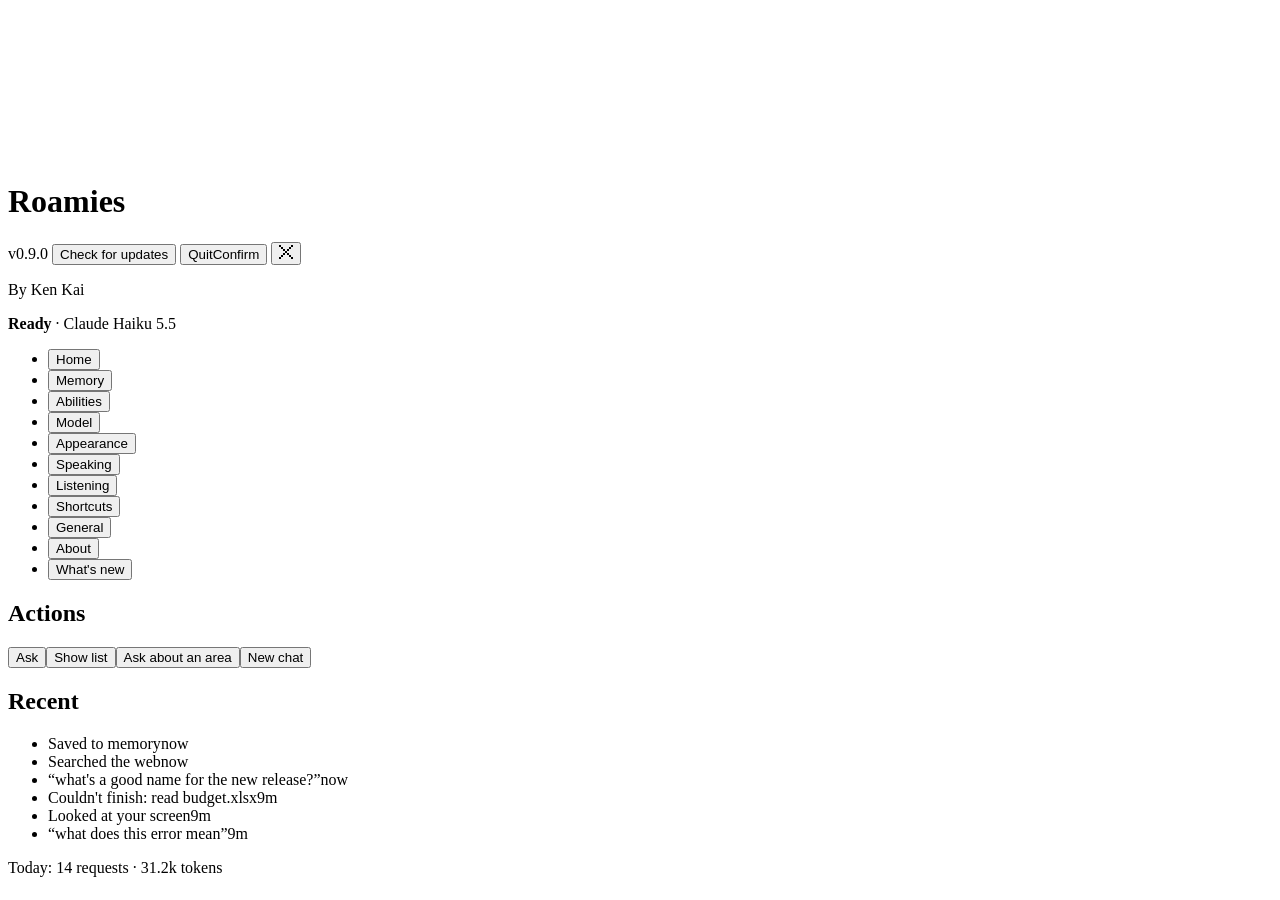
==== showcase/panel/index.html @ 5a60188d "Needs page (Linux), a tesseract notice, and a thinking tag that keeps up with the model - A "Needs" " ====
<!doctype html>
<html lang="en">
<head>
<meta charset="utf-8">
<title>Roamies</title>
<link rel="stylesheet" href="../onboarding/onboarding.css">
<link rel="stylesheet" href="panel.css">
</head>
<body>
<div class="frame shut" id="frame">
<header class="head">
  <!-- The Roamie itself, in its current look: it reacts to what's going on (decorative; the status line says it). -->
  <canvas class="avatar" id="avatar" aria-hidden="true"></canvas>
  <div class="head-text">
    <div class="who">
      <span class="led" id="led" aria-hidden="true"></span>
      <h1 id="title">Roamies</h1>
      <span class="ver" id="ver"></span>
      <!-- Updates, on every page: Check for updates, then Update to x (it installs and restarts), then Done. -->
      <button class="px btn ghost mini" type="button" id="head-update" hidden></button>
      <!-- Quit, at the end of the row: the first press turns it into Confirm for a few seconds. -->
      <button class="link danger arm head-quit" type="button" id="head-quit" aria-pressed="false" aria-label="Quit Roamies"><span class="no" aria-hidden="true">Quit</span><span class="yes" aria-hidden="true">Confirm</span></button>
      <!-- Close, last on the row: some Linux desktops never say the panel lost focus, so clicking away can't close it (#135). -->
      <button class="link ibtn head-close" type="button" id="head-close" aria-label="Close the panel" data-tip="Close (Esc)"></button>
    </div>
    <p class="by" id="by">By Ken Kai</p>
    <!-- What it's doing and the model, for screen readers; on screen the LED shows it. -->
    <p class="sr-only" id="now" role="status" aria-live="polite"></p>
    <p class="saying" id="saying" aria-hidden="true"></p>
  </div>
</header>

<div class="split">
  <!-- One page per concern: what's going on, what it remembers, then a page for each group of settings. -->
  <nav class="side" aria-label="Panel">
    <ul class="nav">
      <li><button class="px navi" type="button" id="nav-home" data-page="home" aria-controls="pane-home" aria-current="page">Home<span class="dot" aria-hidden="true"></span></button></li>
      <li><button class="px navi" type="button" id="nav-memory" data-page="memory" aria-controls="pane-memory">Memory<span class="dot" aria-hidden="true"></span></button></li>
      <li><button class="px navi" type="button" id="nav-abilities" data-page="abilities" aria-controls="pane-abilities">Abilities<span class="dot" aria-hidden="true"></span></button></li>
      <li><button class="px navi" type="button" id="nav-model" data-page="model" aria-controls="pane-model">Model<span class="dot" aria-hidden="true"></span></button></li>
      <li><button class="px navi" type="button" id="nav-appearance" data-page="appearance" aria-controls="pane-appearance">Appearance<span class="dot" aria-hidden="true"></span></button></li>
      <li><button class="px navi" type="button" id="nav-speaking" data-page="speaking" aria-controls="pane-speaking">Speaking<span class="dot" aria-hidden="true"></span></button></li>
      <li><button class="px navi" type="button" id="nav-listening" data-page="listening" aria-controls="pane-listening">Listening<span class="dot" aria-hidden="true"></span></button></li>
      <li><button class="px navi" type="button" id="nav-shortcuts" data-page="shortcuts" aria-controls="pane-shortcuts">Shortcuts<span class="dot" aria-hidden="true"></span></button></li>
      <li><button class="px navi" type="button" id="nav-general" data-page="general" aria-controls="pane-general">General<span class="dot" aria-hidden="true"></span></button></li>
      <li hidden id="li-deps"><button class="px navi" type="button" id="nav-deps" data-page="deps" aria-controls="pane-deps">Needs<span class="dot" aria-hidden="true"></span></button></li>
      <li><button class="px navi" type="button" id="nav-about" data-page="about" aria-controls="pane-about">About<span class="dot" aria-hidden="true"></span></button></li>
      <li><button class="px navi" type="button" id="nav-whatsnew" data-page="whatsnew" aria-controls="pane-whatsnew">What's new<span class="dot" aria-hidden="true"></span></button></li>
    </ul>
  </nav>
  <main class="body">
    <section class="pane" id="pane-home" aria-labelledby="nav-home"></section>
    <section class="pane" id="pane-memory" aria-labelledby="nav-memory" hidden></section>
    <section class="pane" id="pane-abilities" aria-labelledby="nav-abilities" hidden></section>
    <section class="pane" id="pane-model" aria-labelledby="nav-model" hidden></section>
    <section class="pane" id="pane-appearance" aria-labelledby="nav-appearance" hidden></section>
    <section class="pane" id="pane-speaking" aria-labelledby="nav-speaking" hidden></section>
    <section class="pane" id="pane-listening" aria-labelledby="nav-listening" hidden></section>
    <section class="pane" id="pane-shortcuts" aria-labelledby="nav-shortcuts" hidden></section>
    <section class="pane" id="pane-general" aria-labelledby="nav-general" hidden></section>
    <section class="pane" id="pane-deps" aria-labelledby="nav-deps" hidden></section>
    <section class="pane" id="pane-about" aria-labelledby="nav-about" hidden></section>
    <section class="pane" id="pane-whatsnew" aria-labelledby="nav-whatsnew" hidden></section>
  </main>
</div>
<p class="note" id="note" role="status" aria-live="polite" hidden></p>
<!-- Tooltip: what a choice is for and what it costs. The same text is each option's description for screen readers. -->
<div class="px tip" id="tip" aria-hidden="true" hidden></div>

</div>
<script src="../roamies/core.js"></script>
<script src="../roamies/jarvis.js"></script>
<script src="../roamies/people.js"></script>
<script src="../roamies/10-dither.js"></script>
<script src="panel.js"></script>
</body>
</html>
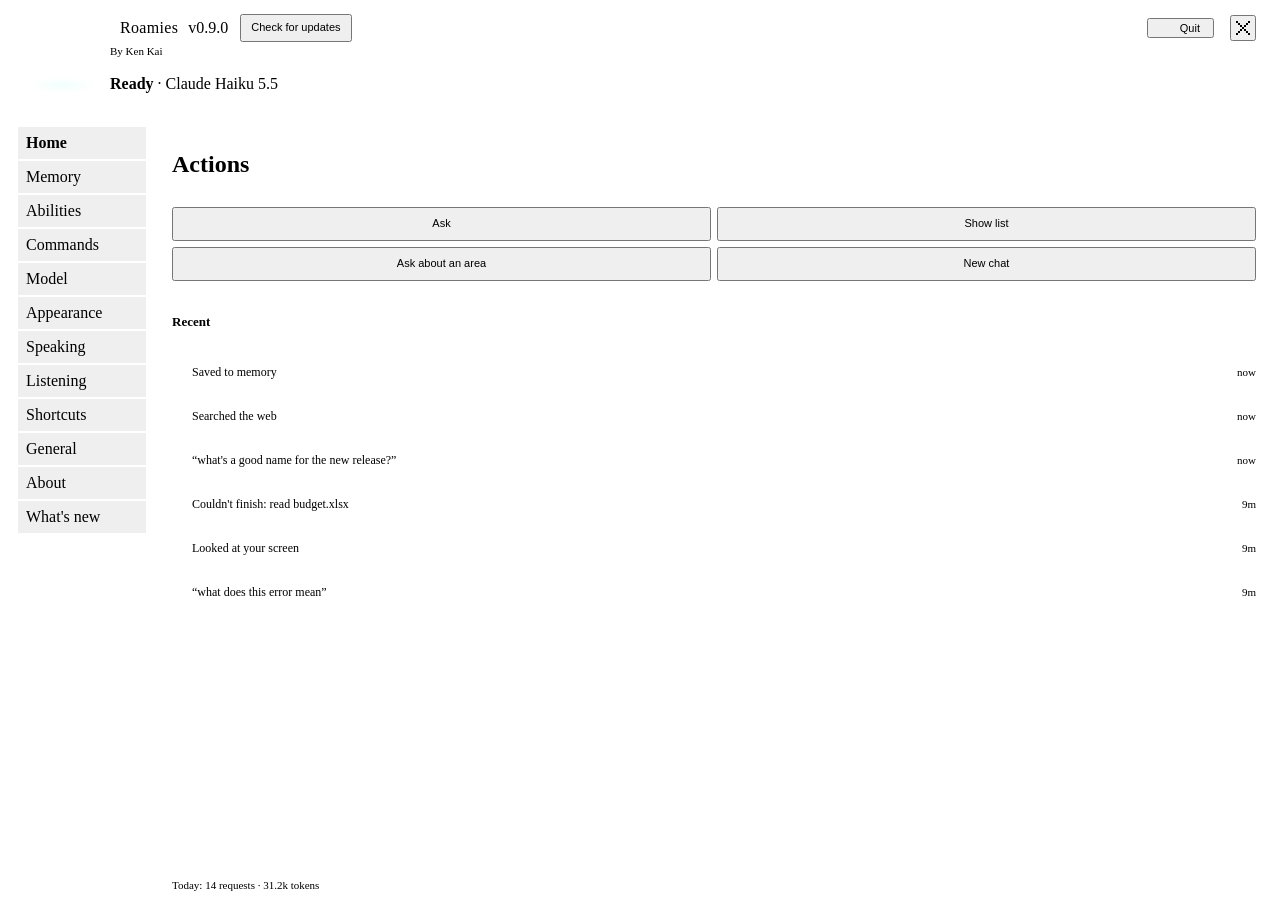
==== commit d3e34188: "Commands page: when to ask, never-run list, saved commands Co-Authored-By: Claude Sonnet 5.5 <norepl" ====
--- a/showcase/panel/index.html
+++ b/showcase/panel/index.html
@@ -37,6 +37,7 @@
       <li><button class="px navi" type="button" id="nav-home" data-page="home" aria-controls="pane-home" aria-current="page">Home<span class="dot" aria-hidden="true"></span></button></li>
       <li><button class="px navi" type="button" id="nav-memory" data-page="memory" aria-controls="pane-memory">Memory<span class="dot" aria-hidden="true"></span></button></li>
       <li><button class="px navi" type="button" id="nav-abilities" data-page="abilities" aria-controls="pane-abilities">Abilities<span class="dot" aria-hidden="true"></span></button></li>
+      <li><button class="px navi" type="button" id="nav-commands" data-page="commands" aria-controls="pane-commands">Commands<span class="dot" aria-hidden="true"></span></button></li>
       <li><button class="px navi" type="button" id="nav-model" data-page="model" aria-controls="pane-model">Model<span class="dot" aria-hidden="true"></span></button></li>
       <li><button class="px navi" type="button" id="nav-appearance" data-page="appearance" aria-controls="pane-appearance">Appearance<span class="dot" aria-hidden="true"></span></button></li>
       <li><button class="px navi" type="button" id="nav-speaking" data-page="speaking" aria-controls="pane-speaking">Speaking<span class="dot" aria-hidden="true"></span></button></li>
@@ -57,6 +58,7 @@
     <section class="pane" id="pane-speaking" aria-labelledby="nav-speaking" hidden></section>
     <section class="pane" id="pane-listening" aria-labelledby="nav-listening" hidden></section>
     <section class="pane" id="pane-shortcuts" aria-labelledby="nav-shortcuts" hidden></section>
+    <section class="pane" id="pane-commands" aria-labelledby="nav-commands" hidden></section>
     <section class="pane" id="pane-general" aria-labelledby="nav-general" hidden></section>
     <section class="pane" id="pane-deps" aria-labelledby="nav-deps" hidden></section>
     <section class="pane" id="pane-about" aria-labelledby="nav-about" hidden></section>
--- a/showcase/panel/panel.css
+++ b/showcase/panel/panel.css
@@ -0,0 +1,385 @@
+/* The panel that opens from the menu bar or tray icon. Built on the setup guide's stylesheet (fonts, colours,
+   pixel frames, buttons, switches, fields), so it's the same LED-panel world; this file only lays it out.
+   One accent fill per view: the header's update button when there is one, otherwise Ask. */
+:root {
+  --gut: 16px;      /* the one inline gutter: header, pages and note */
+  --step: 10px;     /* gap inside a group */
+  --group: 22px;    /* gap between groups */
+  /* Type scale, four steps: the title, section heads, everything you read (descriptions, rows, empty
+     states), and the small print (dates, hints, timestamps, labels, buttons). */
+  --t-head: 13px; --t-body: 12px; --t-small: 11px;
+  /* Motion: the CRT switch-on when it opens, and the switch-off when it closes (main.rs waits --shut). */
+  --open: 240ms; --shut: 150ms;
+}
+/* The window is transparent and so is the page; the frame is its own box (a body background would be
+   painted across the whole window), so the panel can switch on and off as its own shape. */
+html, body { height: 100%; background: transparent; }
+.frame {
+  height: 100%; display: flex; flex-direction: column; overflow: hidden;
+  background:
+    radial-gradient(circle at 50% 50%, rgba(80, 210, 190, 0.07) 0.9px, transparent 1.3px) 0 0 / 8px 8px,
+    var(--bg);
+  color: var(--ink);
+  border: 1px solid var(--line-hi);
+  transform-origin: 50% 0;
+}
+/* Above the icon (a taskbar at the bottom): it opens from its bottom edge. */
+.frame.from-bottom { transform-origin: 50% 100%; }
+
+/* Opening: a bright line at the icon's edge that opens out into the panel, like a CRT switching on. */
+.frame.opening { animation: crt-on var(--open) steps(8, end) both; }
+@keyframes crt-on {
+  0% { transform: scaleY(0.012); filter: brightness(2.6); opacity: 0.4; }
+  40% { transform: scaleY(1.01); filter: brightness(1.5); opacity: 1; }
+  100% { transform: none; filter: none; opacity: 1; }
+}
+/* Closing: it folds back into the line and goes dark. */
+.frame.shutting { animation: crt-off var(--shut) steps(5, end) both; pointer-events: none; }
+@keyframes crt-off {
+  0% { transform: none; filter: none; opacity: 1; }
+  60% { transform: scaleY(0.012); filter: brightness(2.6); opacity: 1; }
+  100% { transform: scaleY(0.012) scaleX(0); opacity: 0; }
+}
+.frame.shut { opacity: 0; }
+
+/* Rows dissolve in through an LED dither, one after another from top to bottom, and nothing slides: a
+   quarter of the dots, then half (a checkerboard), then three quarters, then the whole row. --i: the row's
+   place, set by panel.js (capped, so a long list doesn't wait). */
+:root {
+  --d1: conic-gradient(#000 0 25%, transparent 0);
+  --d2: conic-gradient(#000 0 25%, transparent 0 50%, #000 0 75%, transparent 0);
+  --d3: conic-gradient(transparent 0 25%, #000 0);
+}
+.pane.enter > *, .pane.enter .list > li { animation: dissolve-in 200ms step-end both; animation-delay: calc(var(--i, 0) * 26ms); }
+@keyframes dissolve-in {
+  0% { opacity: 0; }
+  25% { opacity: 1; -webkit-mask: var(--d1) 0 0 / 2px 2px; mask: var(--d1) 0 0 / 2px 2px; }
+  50% { opacity: 1; -webkit-mask: var(--d2) 0 0 / 2px 2px; mask: var(--d2) 0 0 / 2px 2px; }
+  75% { opacity: 1; -webkit-mask: var(--d3) 0 0 / 2px 2px; mask: var(--d3) 0 0 / 2px 2px; }
+  100% { opacity: 1; -webkit-mask: none; mask: none; }
+}
+/* A row being taken away (removed, forgotten, done, dropped) dissolves out the same way, then the list closes up. */
+.list > li.leaving { animation: dissolve-out 200ms step-end both; pointer-events: none; }
+.list > li.gone { display: none; }
+@keyframes dissolve-out {
+  0% { -webkit-mask: var(--d3) 0 0 / 2px 2px; mask: var(--d3) 0 0 / 2px 2px; }
+  33% { -webkit-mask: var(--d2) 0 0 / 2px 2px; mask: var(--d2) 0 0 / 2px 2px; }
+  67% { -webkit-mask: var(--d1) 0 0 / 2px 2px; mask: var(--d1) 0 0 / 2px 2px; }
+  100% { opacity: 0; }
+}
+
+/* ---------- header: who, and what it's doing right now ---------- */
+.head { display: flex; align-items: center; gap: 8px; padding: 6px var(--gut) 6px 4px; }
+.head-text { min-width: 0; flex: 1; display: grid; }
+/* The Roamie stands on a small LED pad, like the setup guide's. */
+.avatar { flex: none; width: 100px; height: 74px; margin-inline-end: -10px; background: radial-gradient(closest-side, rgba(120, 255, 226, 0.10), transparent) 50% 92% / 70% 22% no-repeat; }
+/* Something it says (a new look, an update; not the setup guide's .quip bubble): in the status line's place for a moment, typed in its own font. */
+.head-text .by, .head-text .saying { grid-area: 2 / 1; }
+.saying {
+  margin: 4px 0 0; font: 700 var(--t-body)/1.4 var(--display); letter-spacing: 0.03em; color: var(--accent);
+  white-space: nowrap; overflow: hidden; text-overflow: ellipsis; visibility: hidden;
+}
+.saying.on { visibility: visible; animation: dissolve-in 200ms step-end both; }
+.by.quiet { visibility: hidden; }
+.who { display: flex; align-items: center; gap: 10px; min-width: 0; }
+.who h1 {
+  margin: 0; font: 900 22px/1.1 var(--display); letter-spacing: 0.02em; color: var(--ink);
+  white-space: nowrap; overflow: hidden; text-overflow: ellipsis;
+}
+/* The version and the one update button beside the name: Check for updates, then Update to x (the one accent
+   fill while it's there), then Done. */
+.ver { flex: none; font: 500 var(--t-small)/1.25 var(--mono); color: var(--ink-3); }
+#head-update { flex: none; margin-inline-start: 2px; }
+#head-update[hidden] { display: none; }
+.by { margin: 2px 0 0; font-size: var(--t-small); line-height: 1.35; color: var(--ink-3); }
+/* Quit, top right: asks first (the .arm Confirm, like Forget). */
+.head-quit { flex: none; margin-inline-start: auto; font-size: var(--t-small); }
+.head-close { flex: none; margin-inline-start: 0; }
+.head-close svg { display: block; }
+
+/* ---------- look tiles: each look, live ---------- */
+.looks { display: grid; grid-template-columns: repeat(auto-fill, minmax(112px, 1fr)); gap: 8px; }
+.looktile {
+  appearance: none; border: 0; cursor: pointer; display: grid; justify-items: center; gap: 2px; padding: 6px 4px 8px;
+  --bc: var(--line); --fill: var(--panel); color: var(--ink-2);
+}
+.looktile canvas { display: block; width: 104px; height: 76px; }
+.looktile .name { font: 700 var(--t-small)/1.25 var(--mono); font-stretch: 87.5%; letter-spacing: 0.06em; text-transform: uppercase; white-space: nowrap; }
+.looktile:hover { --bc: var(--line-hi); color: var(--ink); }
+.looktile[aria-checked="true"] { --bc: var(--accent); --fill: #0a2a28; color: var(--accent); }
+
+/* ---------- About: who made it ---------- */
+.maker { display: flex; align-items: center; gap: 4px; min-width: 0; }
+.maker canvas { flex: none; width: 100px; height: 74px; margin-inline-start: -14px; background: radial-gradient(closest-side, rgba(120, 255, 226, 0.10), transparent) 50% 92% / 70% 22% no-repeat; }
+.maker > span { min-width: 0; font: 700 var(--t-head)/1.35 var(--mono); color: var(--ink); white-space: nowrap; }
+.maker > span small { display: block; font: 400 var(--t-small)/1.35 var(--mono); color: var(--ink-3); }
+
+/* ---------- sidebar: one page per concern ---------- */
+.split { flex: 1; min-height: 0; display: grid; grid-template-columns: var(--side) minmax(0, 1fr); border-top: 1px dashed var(--line); }
+:root { --side: 148px; }
+.side { display: flex; flex-direction: column; gap: 4px; padding: 12px 10px var(--gut); border-right: 1px dashed var(--line); overflow-y: auto; }
+.nav { margin: 0; padding: 0; list-style: none; display: grid; gap: 2px; }
+/* A page link: quiet text until it's hovered or current; the current one sits in the accent LED frame. */
+.navi {
+  appearance: none; border: 0; cursor: pointer; width: 100%;
+  display: flex; align-items: center; gap: 8px; min-height: 32px; padding: 7px 8px; text-align: start;
+  font: 500 var(--t-body)/1.25 var(--mono); color: var(--ink-2); white-space: nowrap;
+  --bc: transparent; --fill: transparent;
+  transition: color 120ms steps(2, end);
+}
+.navi:hover { color: var(--ink); --fill: rgba(120, 255, 226, 0.05); }
+.navi[aria-current="page"] { color: var(--accent); font-weight: 700; --fill: #0a2a28; --bc: var(--accent); }
+/* Needs you (an update, no account): one small LED at the end, nothing more. */
+.navi .dot { display: none; width: 6px; height: 6px; margin-inline-start: auto; background: var(--accent); }
+.navi.flag .dot { display: block; }
+.navi.ping { animation: navi-ping 240ms steps(3, end); }
+@keyframes navi-ping { 0% { filter: brightness(1.9); } 100% { filter: none; } }
+
+/* ---------- panes ---------- */
+/* Pages fit the window: long lists show a page at a time with arrows in the page's footer. A page of settings taller
+   than the window (Voice, with a voice model and key showing) scrolls, its scrollbar in the gutter clear of the text. */
+.body { min-height: 0; overflow: hidden; padding: 4px var(--gut) 0; display: flex; flex-direction: column; }
+.pane { flex: 1 1 0; min-height: 0; display: flex; flex-direction: column; gap: var(--group); padding: 12px 0 var(--gut); }
+.pane.paged { padding-bottom: 0; }
+.pane:not(.paged) { overflow-y: auto; margin-inline-end: calc(-1 * var(--gut)); padding-inline-end: var(--gut); }
+/* In a page that scrolls, a list keeps the height its rows need instead of shrinking to the room that is left. */
+.pane:not(.paged) .group.paged, .pane:not(.paged) .pagebox { flex: none; }
+.pane[hidden] { display: none; }
+/* A paged list takes the room left and shows as many rows as fit there (panel.js measures). */
+.group.paged { flex: 1; min-height: 0; display: flex; flex-direction: column; }
+/* One tab's part of a page (Model, Listening): its sections stacked as on a page; on a paged tab it takes the room. */
+.tabpanel { display: flex; flex-direction: column; gap: var(--group); min-width: 0; min-height: 0; }
+.pane.paged .tabpanel { flex: 1; }
+.pagebox { flex: 1; min-height: 0; overflow: hidden; }
+/* An account: its row, and its key field under it while that's open. */
+.acct { display: grid; gap: 6px; padding: 4px 0; }
+.acct .note { white-space: normal; }
+/* A block that opens in place (panel.js grows it in): lays its rows out like the group around it. */
+.reveal { display: grid; gap: var(--step); min-width: 0; }
+.acct-name { display: inline-flex; align-items: center; gap: 10px; }
+/* The Add a server form: name and address, then the key and Save, then the images switch. */
+.addserver { display: grid; gap: 6px; }
+.addserver .keyform .field { flex: 1 1 0; min-width: 0; }
+/* The page's footer: what's about the whole list on the left, the page arrows on the right. */
+.pfoot {
+  flex: none; display: flex; align-items: center; justify-content: space-between; gap: 12px;
+  min-height: 44px; margin-top: calc(var(--step) - var(--group)); border-top: 1px dashed var(--line);
+}
+.pfoot-l { min-width: 0; display: flex; align-items: center; }
+.pager { display: flex; align-items: center; gap: 8px; margin-inline-start: auto; }
+.pnum { min-width: 4.5em; text-align: center; font-size: var(--t-small); line-height: 1.25; color: var(--ink-2); font-variant-numeric: tabular-nums; }
+/* Memory: its two lists as tabs, with Get to know me at the end of the same row. */
+.mhead { display: flex; align-items: center; justify-content: space-between; gap: 12px; }
+.tabs { display: flex; gap: 16px; min-width: 0; }
+.mhead .link { flex: none; }
+.tab {
+  appearance: none; border: 0; background: none; cursor: pointer; padding: 4px 0 6px; display: flex; align-items: baseline; gap: 8px;
+  font: 700 var(--t-body)/1.3 var(--mono); font-stretch: 87.5%; color: var(--ink-3); white-space: nowrap;
+  box-shadow: inset 0 -2px 0 transparent; transition: color 120ms steps(2, end), box-shadow 120ms steps(2, end);
+}
+.tab:hover { color: var(--ink-2); }
+.tab[aria-selected="true"] { color: var(--ink); box-shadow: inset 0 -2px 0 var(--accent); }
+.tab:focus-visible { outline: 2px solid var(--ink); outline-offset: 2px; }
+.group { display: grid; gap: var(--step); min-width: 0; }
+.group[hidden] { display: none; }
+.ghead { display: grid; gap: 3px; min-width: 0; }
+.ghead h2 { display: flex; align-items: baseline; gap: 8px; font-size: var(--t-head); }
+.ghead h2 .n { font-weight: 500; color: var(--ink-3); }
+/* A description reads at the same size as the rows under it; it's quieter by colour, not by size. */
+/* A section's description wraps rather than being cut off: it's the only place that says what the section is for. */
+.ghead p { margin: 0; font-size: var(--t-body); line-height: 1.4; color: var(--ink-3); overflow-wrap: break-word; text-wrap: pretty; }
+.sub { margin: 0; font: 700 var(--t-small)/1.3 var(--mono); font-stretch: 87.5%; letter-spacing: 0.08em; text-transform: uppercase; color: var(--ink-3); }
+
+/* Buttons here are a size down from the guide's; mini ones (header, footer, row ends) a size down again. */
+.body .btn, .head .btn { padding: 8px 12px; font-size: var(--t-small); line-height: 1.25; white-space: nowrap; }
+.body .btn.mini, .head .btn.mini { padding: 5px 9px; }
+.actions { display: grid; grid-template-columns: repeat(2, minmax(0, 1fr)); gap: 6px; }
+.actions .btn { width: 100%; }
+.actions .btn.wide { grid-column: 1 / -1; }
+
+
+/* ---------- lists: recent, memory, commitments ---------- */
+.list { margin: 0; padding: 0; list-style: none; display: grid; }
+.item {
+  display: grid; grid-template-columns: 12px minmax(0, 1fr) auto; align-items: center; gap: 8px;
+  min-height: 32px; padding: 6px 0; border-bottom: 1px dashed var(--line);
+}
+.item:last-child { border-bottom: 0; }
+.item .text { min-width: 0; font-size: var(--t-body); line-height: 1.35; color: var(--ink); white-space: nowrap; overflow: hidden; text-overflow: ellipsis; }
+.item .meta { font-size: var(--t-small); line-height: 1.3; color: var(--ink-3); white-space: nowrap; }
+.item .text small { display: block; font-size: var(--t-small); line-height: 1.3; color: var(--ink-3); overflow: hidden; text-overflow: ellipsis; }
+.item.ask .text { color: var(--ink-2); }
+.item.bad .text, .item .text small.late { color: var(--danger); }
+.mark { width: 8px; height: 8px; justify-self: center; background: #1e3f3d; }
+
+/* ---------- What's new: one change per row, the title and its kind on one line, the date, then a line or two ---------- */
+.item.wn { grid-template-columns: minmax(0, 1fr); align-items: start; gap: 3px; padding: 8px 0; }
+.wn-top { display: flex; align-items: center; gap: 10px; min-width: 0; }
+.wn-title { min-width: 0; font: 700 var(--t-body)/1.3 var(--mono); color: var(--ink); white-space: nowrap; overflow: hidden; text-overflow: ellipsis; }
+/* The kind: a solid LED fill and its word (never colour alone), brightest for New. */
+.wn-kind { flex: none; margin-inline-start: auto; padding: 2px 6px; font: 700 var(--t-small)/1.25 var(--mono); font-stretch: 87.5%; letter-spacing: 0.06em; text-transform: uppercase; }
+.wn-kind.k-new { background: var(--accent); color: var(--accent-ink); }
+.wn-kind.k-improved { background: var(--line-hi); color: var(--ink); }
+.wn-kind.k-fixed { background: var(--line); color: var(--ink); }
+.wn-kind.k-removed { background: #12302e; color: var(--ink-2); }
+.wn-date { font-size: var(--t-small); line-height: 1.3; color: var(--ink-3); font-variant-numeric: tabular-nums; }
+.wn-text { margin: 0; min-height: 2.8em; font-size: var(--t-small); line-height: 1.4; color: var(--ink-2); } /* two lines kept, so every row is one height */
+/* This update's changes: lit like the current page in the sidebar, the rest as they were. */
+.item.wn.fresh { padding-inline: 10px; background: #0a2a28; color: var(--ink); border-bottom-color: var(--bg); }
+.item.did .mark { background: var(--accent-lo); }
+.item.bad .mark { background: var(--danger); }
+/* A question: two stacked bars, like a quote, instead of a dot. */
+.item.ask .mark { background: none; border-left: 3px solid var(--ink-3); border-right: 3px solid var(--ink-3); height: 8px; width: 9px; }
+.row-btns { display: inline-flex; gap: 10px; }
+/* What to do when a list is empty: it wraps, never cut off, since it's the hint they need. */
+.empty { margin: 0; font-size: var(--t-body); line-height: 1.4; color: var(--ink-2); overflow-wrap: break-word; text-wrap: pretty; }
+.usage { margin: 0; font-size: var(--t-small); line-height: 1.4; color: var(--ink-3); white-space: nowrap; overflow: hidden; text-overflow: ellipsis; }
+
+/* A long list: a search field once there are more than a page, and "Show more" at the end. */
+.find { display: flex; }
+.find .field { flex: 1; }
+.group > .link { justify-self: start; }
+
+/* A row action that asks first: Forget turns into Confirm in the same spot, then goes back if left alone.
+   Both words sit in the same cell so the row never shifts or wraps. */
+.arm { display: inline-grid; justify-items: end; }
+.arm > span { grid-area: 1 / 1; padding: 1px 6px; transition: opacity 90ms steps(2, end); }
+.arm > .yes { opacity: 0; }
+.arm[aria-pressed="true"] > .no { opacity: 0; }
+.arm[aria-pressed="true"] > .yes { opacity: 1; color: var(--accent-ink); background: var(--danger); animation: arm-blink 600ms steps(2, end) 2; }
+@keyframes arm-blink { 50% { background: #ff8a78; } }
+
+/* Memory and commitment rows: no marker, just the text and its tick (done) and X (forget, drop). Pressed, a tick or
+   X becomes Confirm in place and the row's other one folds away; both ease in and out. */
+.item.mem { grid-template-columns: minmax(0, 1fr) auto; }
+.row-btns.icons { gap: 0; }
+.ibtn {
+  display: inline-flex; align-items: center; padding: 4px; margin-inline-start: 6px; max-width: 8em; overflow: hidden;
+  font-size: var(--t-small); line-height: 1.25; text-decoration: none; white-space: nowrap;
+  transition: max-width .2s var(--ease), opacity .16s var(--ease), padding .2s var(--ease), margin .2s var(--ease);
+}
+.ibtn:first-child { margin-inline-start: 0; }
+.ibtn:hover { color: var(--accent-hi); }
+.ibtn.danger:hover { color: #ffcbc2; }
+.ibtn > span { display: inline-flex; align-items: center; overflow: hidden; transition: max-width .2s var(--ease), opacity .16s var(--ease), padding .2s var(--ease); }
+.ibtn > .no { max-width: 14px; }
+.ibtn > .no svg { display: block; flex: none; }
+.ibtn > .yes { max-width: 0; opacity: 0; padding: 1px 0; color: var(--accent-ink); background: var(--accent); }
+.ibtn.danger > .yes { background: var(--danger); }
+.ibtn[aria-pressed="true"] > .no { max-width: 0; opacity: 0; }
+.ibtn[aria-pressed="true"] > .yes { max-width: 6em; opacity: 1; padding: 1px 6px; }
+.row-btns:has(> .ibtn[aria-pressed="true"]) > .ibtn:not([aria-pressed="true"]) { max-width: 0; opacity: 0; padding-inline: 0; margin-inline-start: 0; pointer-events: none; }
+
+/* ---------- settings ---------- */
+.setting { display: grid; grid-template-columns: minmax(0, 1fr) auto; align-items: center; gap: 12px; min-height: 32px; }
+/* A dropdown shrinks before its label does: OpenRouter's long model names squashed the labels to a letter (#124). */
+.setting:has(> .field.select) { grid-template-columns: minmax(min(9em, 45%), 1fr) auto; }
+.setting > .field.select { min-width: 0; }
+.setting > .field.select select { width: 100%; text-overflow: ellipsis; }
+.setting > span { min-width: 0; font-size: var(--t-body); line-height: 1.35; color: var(--ink); }
+.setting > span small { display: block; font-size: var(--t-small); line-height: 1.35; color: var(--ink-3); white-space: nowrap; overflow: hidden; text-overflow: ellipsis; }
+.setting .link { white-space: nowrap; }
+.picks { display: flex; flex-wrap: wrap; gap: 6px; }
+.picks .chord { padding: 4px; }
+.picks .cap { height: 26px; min-width: 0; padding: 0 9px 2px; font-size: var(--t-small); }
+.body .field { flex: 1; }
+.body .field.select { flex: 1 1 auto; }
+/* Same size as the buttons beside them. Desktop webviews only, so the iOS zoom-on-focus rule doesn't apply. */
+.body select, .body input { font-size: var(--t-small); padding: 8px 10px; line-height: 1.25; }
+/* The pixel-chevron dropdown (setup no longer has one, so it lives here). */
+.body select {
+  appearance: none; min-width: 0; flex: 1; border: 0; color: var(--ink); padding-inline-end: 30px;
+  font-family: var(--mono); font-weight: 500; font-stretch: 87.5%; cursor: pointer;
+  background: url("data:image/svg+xml,%3Csvg xmlns='http://www.w3.org/2000/svg' width='10' height='6' shape-rendering='crispEdges'%3E%3Cpath d='M0 0h2v2H0zM2 2h2v2H2zM4 4h2v2H4zM6 2h2v2H6zM8 0h2v2H8z' fill='%23b4d8d1'/%3E%3C/svg%3E") no-repeat right 12px center;
+}
+.body select option { background: var(--panel); color: var(--ink); }
+.body select:focus-visible { outline: none; }
+.keyform { display: flex; gap: 6px; }
+.keyform[hidden] { display: none; }
+.keykinds { display: grid; gap: 6px; }
+.keykinds[hidden] { display: none; }
+.ok { display: inline-flex; align-items: center; gap: 8px; color: var(--ink-2); font-size: var(--t-body); line-height: 1.25; white-space: nowrap; }
+.setting > span small.late { color: var(--danger); white-space: normal; }
+/* Changing a shortcut: the row says it's waiting for keys, in the accent like the setup guide's. */
+.setting.recording > span small { color: var(--accent); }
+.setting > span small.cmd { font-family: var(--mono); color: var(--ink-2); white-space: normal; overflow-wrap: anywhere; user-select: text; -webkit-user-select: text; }
+.spread { display: flex; align-items: center; justify-content: space-between; gap: 12px; }
+.link.danger { color: var(--danger); }
+.links { display: flex; flex-wrap: wrap; gap: 4px 18px; }
+
+/* Why pick a choice: one line under it, quieter than the setting it explains. */
+.why { margin: -2px 0 0; font-size: var(--t-small); line-height: 1.4; color: var(--ink-2); white-space: nowrap; overflow: hidden; text-overflow: ellipsis; }
+.why.late { color: var(--danger); }
+/* A longer hint (a setting's small line, or a whole sentence under a choice) wraps instead of cutting off. */
+.why.wrap, .setting > span small.wrap { white-space: normal; }
+.setting small.bad { color: var(--danger); white-space: normal; }
+
+/* ---------- effort: how hard a model thinks, a slider under its model choice ---------- */
+/* A slot's block: its model row, then its Effort slider, full width like the rows. --t: the thumb's width, which the
+   thumb's travel and the stops' names both allow for. */
+.slot { display: grid; gap: 6px; min-width: 0; }
+.effort { --t: 12px; display: grid; gap: 6px; min-width: 0; container-type: inline-size; }
+.effort-none { margin: 0; font-size: var(--t-small); line-height: 1.4; color: var(--ink-3); }
+/* The slider: a slim track in the accent, filled up to the stop (--p, 0 to 1); the thumb is a small square. */
+.effort-range { appearance: none; -webkit-appearance: none; display: block; width: 100%; height: 16px; margin: 0; padding: 0; background: transparent; cursor: pointer; }
+.effort-range:focus { outline: none; }
+/* Not the text fields' padding (.body input): the track runs the full width. */
+.body .effort-range { padding: 0; }
+.effort-range::-webkit-slider-runnable-track {
+  height: 4px; margin-top: 6px;
+  background: linear-gradient(to right, var(--accent) calc(var(--t) / 2 + (100% - var(--t)) * var(--p, 0)), var(--line) 0);
+}
+/* Centred on the 4px track: (4 - 12) / 2. */
+.effort-range::-webkit-slider-thumb {
+  -webkit-appearance: none; appearance: none; width: 12px; height: 12px; margin-top: -4px; border: 0; border-radius: 0;
+  background: var(--accent); box-shadow: 0 0 8px rgba(120, 255, 226, 0.6); cursor: pointer;
+}
+.effort-range::-moz-range-track { height: 4px; background: var(--line); }
+.effort-range::-moz-range-progress { height: 4px; background: var(--accent); }
+.effort-range::-moz-range-thumb { width: 12px; height: 12px; border: 0; border-radius: 0; background: var(--accent); box-shadow: 0 0 8px rgba(120, 255, 226, 0.6); cursor: pointer; }
+.effort-range:focus-visible::-webkit-slider-thumb { background: var(--ink); box-shadow: 0 0 0 2px var(--bg); }
+.effort-range:focus-visible::-moz-range-thumb { background: var(--ink); box-shadow: 0 0 0 2px var(--bg); }
+/* The stops' names under their stops (--i of --n): the first and last flush with the ends of the track, the others
+   centred on the thumb's place. The current stop is lit. */
+.effort-ticks { position: relative; height: 1.2em; font: 500 var(--t-small)/1.2 var(--mono); }
+.effort-ticks span { position: absolute; top: 0; left: calc(var(--t) / 2 + (100% - var(--t)) * var(--i) / (var(--n) - 1)); transform: translateX(-50%); color: var(--ink-3); white-space: nowrap; }
+.effort-ticks span:first-child { left: 0; transform: none; }
+.effort-ticks span:last-child { left: auto; right: 0; transform: none; }
+.effort-ticks span.on { color: var(--accent); font-weight: 700; }
+/* Narrow: the names of the middle stops step aside (they keep their place), so the ends and the lit stop never collide. */
+@container (max-width: 240px) {
+  .effort-ticks span:not(:first-child):not(:last-child):not(.on) { visibility: hidden; }
+}
+.effort-hint { margin: 0; }
+
+/* Tooltip: a small LED-framed card against its control, dissolving in like the rows. */
+.tip {
+  position: fixed; z-index: 20; width: max-content; padding: 6px 10px; --bc: var(--line-hi); --fill: #08201f;
+  font-size: var(--t-small); line-height: 1.45; color: var(--ink);
+}
+.tip[hidden] { display: none; }
+.tip.in { animation: dissolve-in 140ms step-end both; }
+@media (prefers-reduced-motion: reduce) { .tip.in { animation: none; } }
+
+/* ---------- note: what just happened after something you did here ---------- */
+.note {
+  margin: 0; padding: 9px var(--gut); border-top: 1px dashed var(--line);
+  font-size: var(--t-body); animation: dissolve-in 160ms step-end both; line-height: 1.4; color: var(--accent); background: var(--panel);
+  white-space: nowrap; overflow: hidden; text-overflow: ellipsis;
+}
+/* With Copy details: the line shortens first, the link stays whole at the end of the row. */
+.note:has(> .link) { display: flex; align-items: baseline; gap: 12px; }
+.note > span { min-width: 0; overflow: hidden; text-overflow: ellipsis; }
+.note > .link { flex: none; padding: 0; }
+.note.bad { color: var(--danger); }
+.note[hidden] { display: none; }
+
+@media (prefers-reduced-motion: reduce) {
+  .frame.opening, .frame.shutting, .pane.enter > *, .pane.enter .list > li, .navi.ping, .list > li.leaving, .note, .arm[aria-pressed="true"] > .yes { animation: none; }
+  .navi, .arm > span, .tab, .ibtn, .ibtn > span { transition: none; }
+}
+
+/* Arabic and Hebrew in a list (dir=auto on the text): the Arabic font first, for its own word spacing. */
+.item .text:dir(rtl) { font-family: "Roamies Arabic RTL", var(--mono); }
+
+.mono { font-family: ui-monospace, "SFMono-Regular", Menlo, Consolas, monospace; font-size: 0.92em; overflow-wrap: anywhere; }
